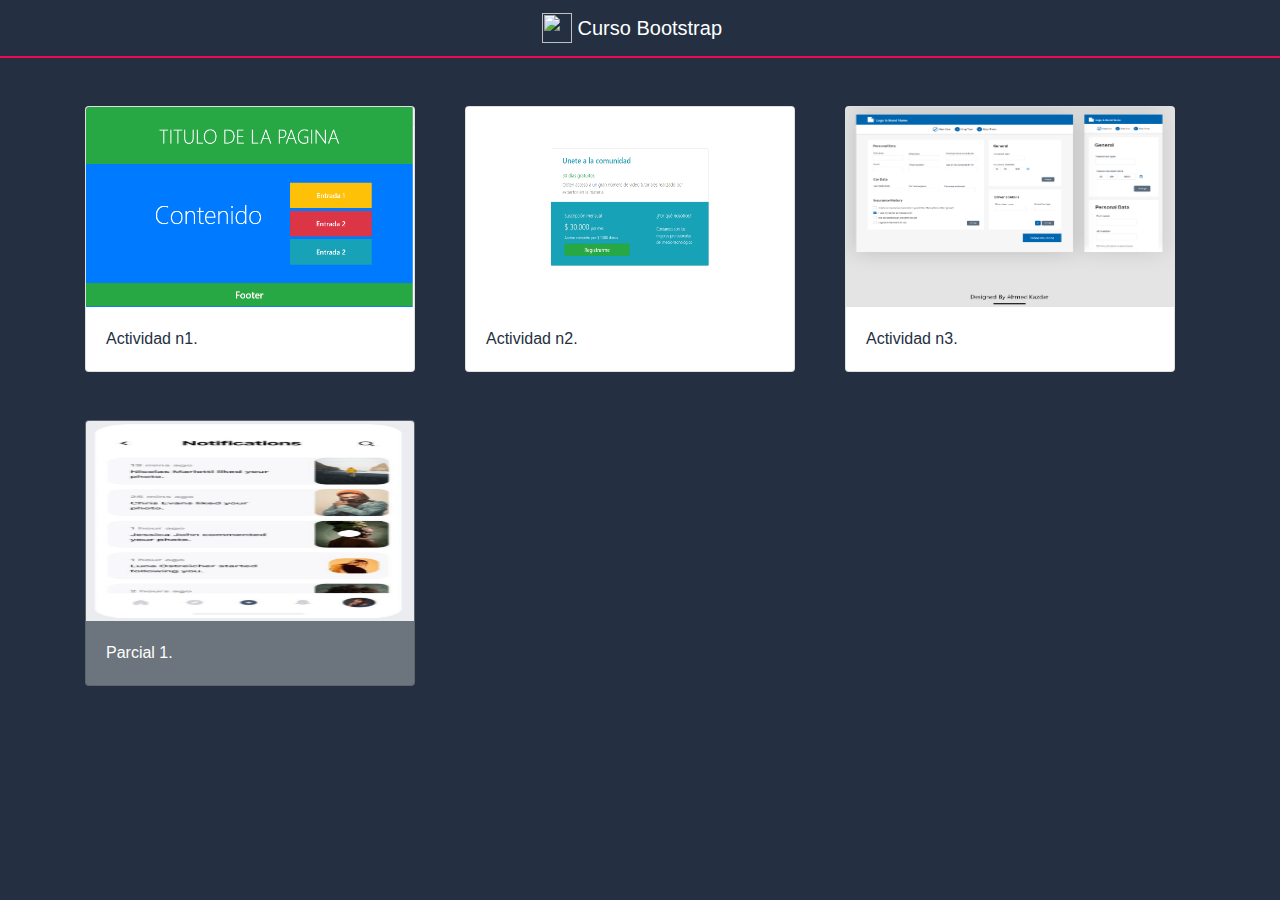
==== src/bootstrap/index.html @ e1b126c9 "estructuracion del curso en frameworks css" ====
<!doctype html>
<html lang="en">
  <head>
    <!-- Required meta tags -->
    <meta charset="utf-8">
    <meta name="viewport" content="width=device-width, initial-scale=1, shrink-to-fit=no">
    <link rel="shortcut icon" href="assets/favicon.ico" type="image/x-icon">
    <!-- Bootstrap CSS -->
    <link rel="stylesheet" href="https://stackpath.bootstrapcdn.com/bootstrap/4.5.2/css/bootstrap.min.css" integrity="sha384-JcKb8q3iqJ61gNV9KGb8thSsNjpSL0n8PARn9HuZOnIxN0hoP+VmmDGMN5t9UJ0Z" crossorigin="anonymous">
    <!-- CSS -->
    <link rel="stylesheet" href="assets/css/estilos.css">
    <title>Curso de Bootstrap</title>
  </head>
  <body>
    
    <!-- Image and text -->
    <nav class="navbar navbar-dark bg justify-content-center">
      <a class="navbar-brand" href="index.html">
        <img src="https://getbootstrap.com/docs/4.5/assets/brand/bootstrap-solid.svg" width="30" height="30" class="d-inline-block align-top" alt="" loading="lazy">
        Curso Bootstrap
      </a>
    </nav>
    <div class="linea"></div>

    <div class="container">
      <div class="row">
        <div class="col-12 col-lg-4">
          <a href="actividad1/actividad1.html">
            <div class="card tarjet" style="width: 20.6rem;">
              <img src="actividad1/assets/web.PNG" width="200" height="200" class="card-img-top" alt="actividad1">
              <div class="card-body">
                <p class="card-text">Actividad n1.</p>
              </div>
            </div>
          </a>
        </div>
        <div class="col-12 col-lg-4">
          <a href="actividad2/actividad2.html">
            <div class="card tarjet mt-1" style="width: 20.6rem;">
              <img src="actividad2/assets/desktop.PNG" width="200" height="200" class="card-img-top" alt="actividad2">
              <div class="card-body">
                <p class="card-text">Actividad n2.</p>
              </div>
            </div>
          </a>
        </div>
        <div class="col-12 col-lg-4">
          <a href="actividad3/actividad3.html">
            <div class="card tarjet" style="width: 20.6rem;">
              <img src="actividad3/assets/FORM UI.png" width="200" height="200" class="card-img-top" alt="actividad3">
              <div class="card-body">
                <p class="card-text">Actividad n3.</p>
              </div>
            </div>
          </a>
        </div>
      </div>
      
      <div class="row mb-5">
        <div class="col-12 col-lg-4">
          <a href="parcial1/parcial1.html">
            <div class="card tarjet bg-secondary text-white" style="width: 20.6rem;">
              <img src="parcial1/assets/3.png" width="200" height="200" class="card-img-top" alt="actividad3">
              <div class="card-body">
                <p class="card-text">Parcial 1.</p>
              </div>
            </div>
          </a>
        </div>
      </div>
    </div>

    <!-- Optional JavaScript -->
    <!-- jQuery first, then Popper.js, then Bootstrap JS -->
    <script src="https://code.jquery.com/jquery-3.5.1.slim.min.js"></script>
    <script src="https://cdn.jsdelivr.net/npm/popper.js@1.16.1/dist/umd/popper.min.js"></script>
    <script src="https://stackpath.bootstrapcdn.com/bootstrap/4.5.2/js/bootstrap.min.js"></script>
  </body>
</html>
---- src/bootstrap/assets/css/estilos.css ----
body {
  background: #243042;
}
.bg {
  background: #243042;
  border: none;
}
.linea {
  border: 1px solid #f40754;
}
.tarjet {
  margin-top: 3em !important;
}
a {
  text-decoration: none;
  color: #243042;
}
a:hover {
  text-decoration: #f40754 !important;
}
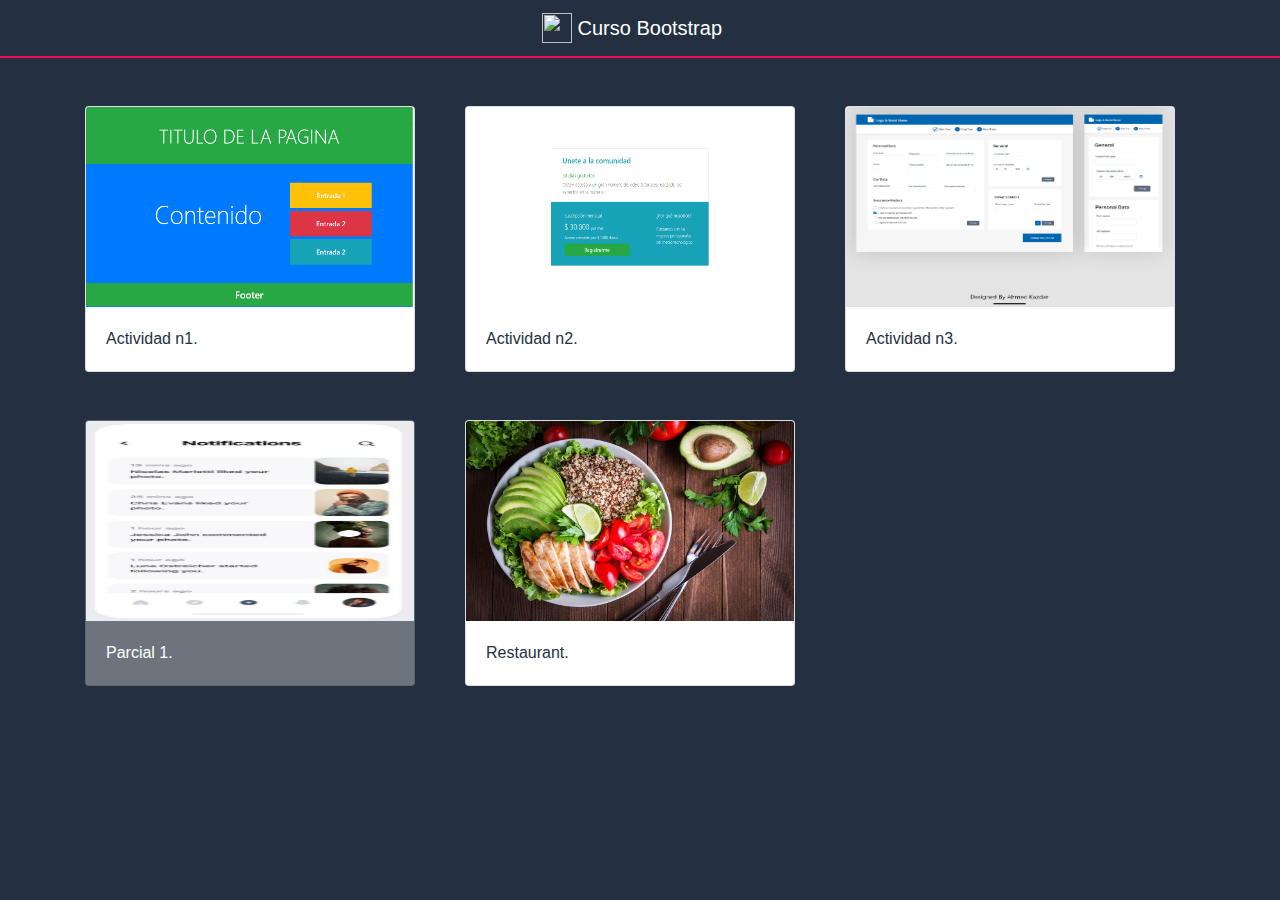
==== commit 4b40b5e6: "maqueta de restaurant" ====
--- a/src/bootstrap/index.html
+++ b/src/bootstrap/index.html
@@ -1,22 +1,36 @@
-<!doctype html>
+<!DOCTYPE html>
 <html lang="en">
   <head>
     <!-- Required meta tags -->
-    <meta charset="utf-8">
-    <meta name="viewport" content="width=device-width, initial-scale=1, shrink-to-fit=no">
-    <link rel="shortcut icon" href="assets/favicon.ico" type="image/x-icon">
+    <meta charset="utf-8" />
+    <meta
+      name="viewport"
+      content="width=device-width, initial-scale=1, shrink-to-fit=no"
+    />
+    <link rel="shortcut icon" href="assets/favicon.ico" type="image/x-icon" />
     <!-- Bootstrap CSS -->
-    <link rel="stylesheet" href="https://stackpath.bootstrapcdn.com/bootstrap/4.5.2/css/bootstrap.min.css" integrity="sha384-JcKb8q3iqJ61gNV9KGb8thSsNjpSL0n8PARn9HuZOnIxN0hoP+VmmDGMN5t9UJ0Z" crossorigin="anonymous">
+    <link
+      rel="stylesheet"
+      href="https://stackpath.bootstrapcdn.com/bootstrap/4.5.2/css/bootstrap.min.css"
+      integrity="sha384-JcKb8q3iqJ61gNV9KGb8thSsNjpSL0n8PARn9HuZOnIxN0hoP+VmmDGMN5t9UJ0Z"
+      crossorigin="anonymous"
+    />
     <!-- CSS -->
-    <link rel="stylesheet" href="assets/css/estilos.css">
+    <link rel="stylesheet" href="assets/css/estilos.css" />
     <title>Curso de Bootstrap</title>
   </head>
   <body>
-    
     <!-- Image and text -->
     <nav class="navbar navbar-dark bg justify-content-center">
       <a class="navbar-brand" href="index.html">
-        <img src="https://getbootstrap.com/docs/4.5/assets/brand/bootstrap-solid.svg" width="30" height="30" class="d-inline-block align-top" alt="" loading="lazy">
+        <img
+          src="https://getbootstrap.com/docs/4.5/assets/brand/bootstrap-solid.svg"
+          width="30"
+          height="30"
+          class="d-inline-block align-top"
+          alt=""
+          loading="lazy"
+        />
         Curso Bootstrap
       </a>
     </nav>
@@ -26,8 +40,14 @@
       <div class="row">
         <div class="col-12 col-lg-4">
           <a href="actividad1/actividad1.html">
-            <div class="card tarjet" style="width: 20.6rem;">
-              <img src="actividad1/assets/web.PNG" width="200" height="200" class="card-img-top" alt="actividad1">
+            <div class="card tarjet" style="width: 20.6rem">
+              <img
+                src="actividad1/assets/web.PNG"
+                width="200"
+                height="200"
+                class="card-img-top"
+                alt="actividad1"
+              />
               <div class="card-body">
                 <p class="card-text">Actividad n1.</p>
               </div>
@@ -36,8 +56,14 @@
         </div>
         <div class="col-12 col-lg-4">
           <a href="actividad2/actividad2.html">
-            <div class="card tarjet mt-1" style="width: 20.6rem;">
-              <img src="actividad2/assets/desktop.PNG" width="200" height="200" class="card-img-top" alt="actividad2">
+            <div class="card tarjet mt-1" style="width: 20.6rem">
+              <img
+                src="actividad2/assets/desktop.PNG"
+                width="200"
+                height="200"
+                class="card-img-top"
+                alt="actividad2"
+              />
               <div class="card-body">
                 <p class="card-text">Actividad n2.</p>
               </div>
@@ -46,8 +72,14 @@
         </div>
         <div class="col-12 col-lg-4">
           <a href="actividad3/actividad3.html">
-            <div class="card tarjet" style="width: 20.6rem;">
-              <img src="actividad3/assets/FORM UI.png" width="200" height="200" class="card-img-top" alt="actividad3">
+            <div class="card tarjet" style="width: 20.6rem">
+              <img
+                src="actividad3/assets/FORM UI.png"
+                width="200"
+                height="200"
+                class="card-img-top"
+                alt="actividad3"
+              />
               <div class="card-body">
                 <p class="card-text">Actividad n3.</p>
               </div>
@@ -55,14 +87,39 @@
           </a>
         </div>
       </div>
-      
+
       <div class="row mb-5">
         <div class="col-12 col-lg-4">
           <a href="parcial1/parcial1.html">
-            <div class="card tarjet bg-secondary text-white" style="width: 20.6rem;">
-              <img src="parcial1/assets/3.png" width="200" height="200" class="card-img-top" alt="actividad3">
+            <div
+              class="card tarjet bg-secondary text-white"
+              style="width: 20.6rem"
+            >
+              <img
+                src="parcial1/assets/3.png"
+                width="200"
+                height="200"
+                class="card-img-top"
+                alt="actividad3"
+              />
               <div class="card-body">
                 <p class="card-text">Parcial 1.</p>
+              </div>
+            </div>
+          </a>
+        </div>
+        <div class="col-12 col-lg-4">
+          <a href="actividad4/index.html">
+            <div class="card tarjet" style="width: 20.6rem">
+              <img
+                src="actividad4/assets/home.jpg"
+                width="200"
+                height="200"
+                class="card-img-top"
+                alt="actividad3"
+              />
+              <div class="card-body">
+                <p class="card-text">Restaurant.</p>
               </div>
             </div>
           </a>
@@ -76,4 +133,4 @@
     <script src="https://cdn.jsdelivr.net/npm/popper.js@1.16.1/dist/umd/popper.min.js"></script>
     <script src="https://stackpath.bootstrapcdn.com/bootstrap/4.5.2/js/bootstrap.min.js"></script>
   </body>
-</html>+</html>
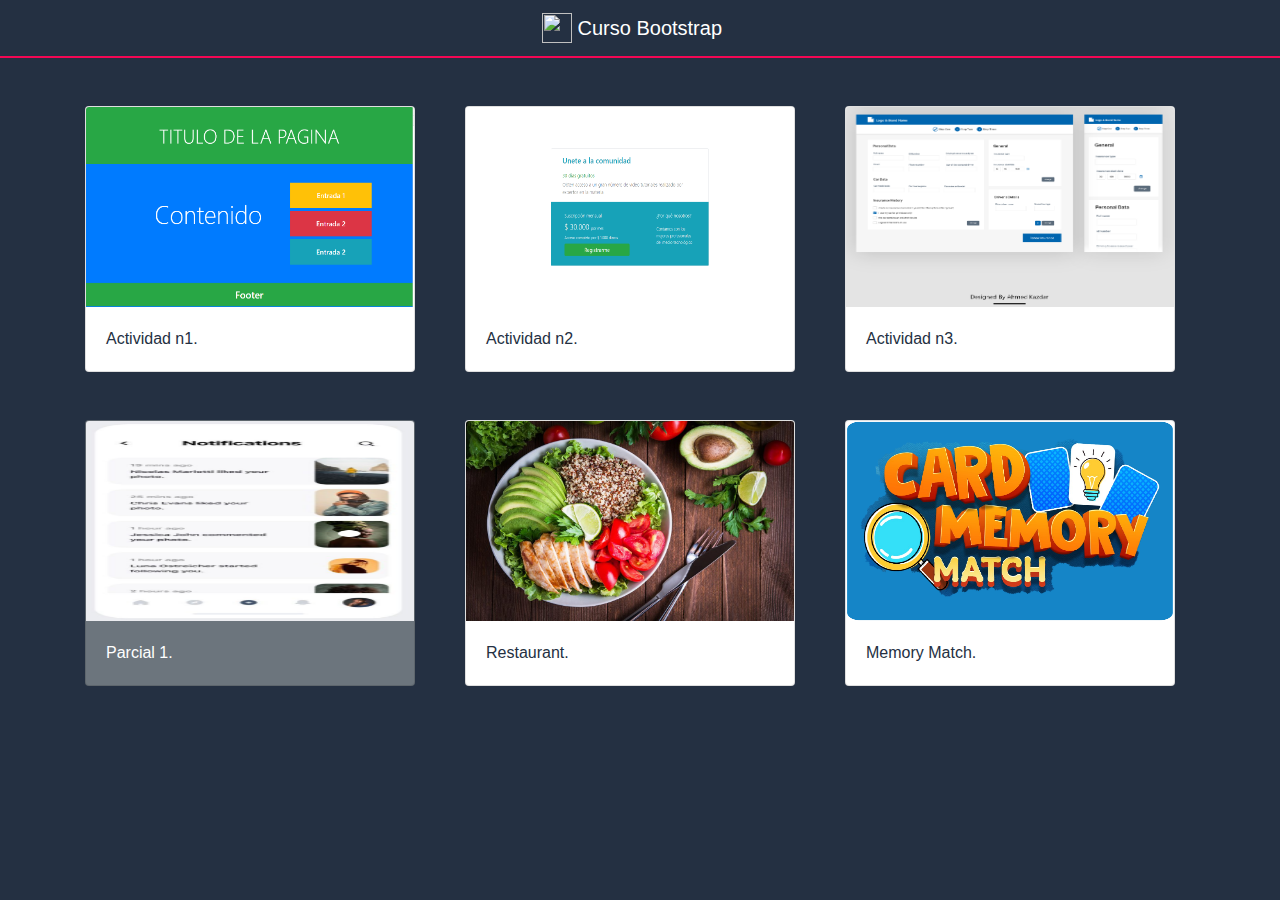
==== commit 1f804661: "pagina de memory match" ====
--- a/src/bootstrap/index.html
+++ b/src/bootstrap/index.html
@@ -124,6 +124,22 @@
             </div>
           </a>
         </div>
+        <div class="col-12 col-lg-4">
+          <a href="memory-match/index.html">
+            <div class="card tarjet" style="width: 20.6rem">
+              <img
+                src="memory-match/assets/1.png"
+                width="200"
+                height="200"
+                class="card-img-top"
+                alt="actividad3"
+              />
+              <div class="card-body">
+                <p class="card-text">Memory Match.</p>
+              </div>
+            </div>
+          </a>
+        </div>
       </div>
     </div>
 
